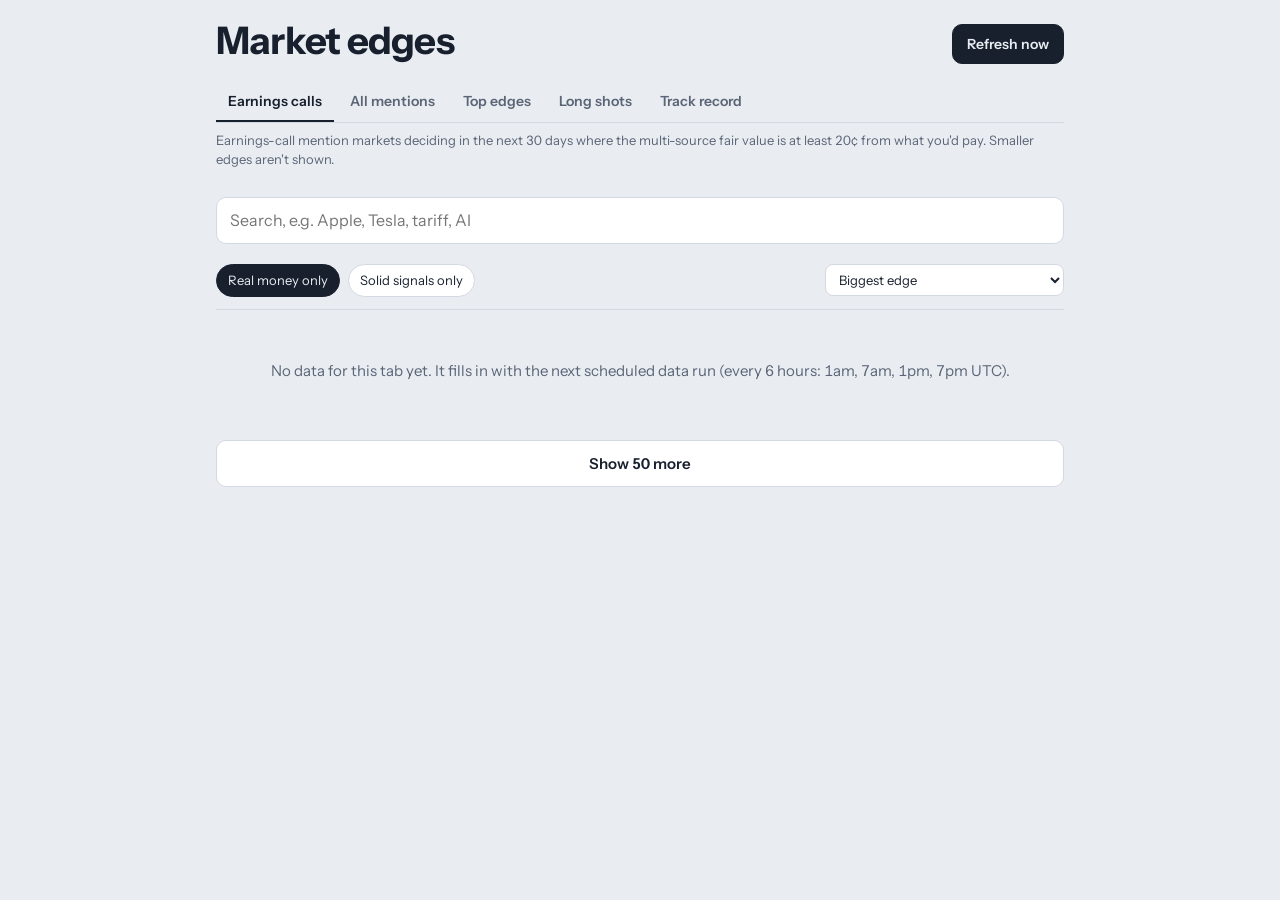
==== site/index.html @ 3f698be2 "Say when a tab has no data yet instead of hanging on Loading Co-Authored-By: Claude Opus 5.5 <norepl" ====
<!doctype html>
<html lang="en">
<head>
<meta charset="utf-8">
<meta name="viewport" content="width=device-width, initial-scale=1, viewport-fit=cover">
<title>Market edges</title>
<link rel="icon" href="data:image/svg+xml,<svg xmlns='http://www.w3.org/2000/svg' viewBox='0 0 100 100'><text y='.9em' font-size='90'>🎯</text></svg>">
<link rel="preconnect" href="https://fonts.googleapis.com">
<link rel="preconnect" href="https://fonts.gstatic.com" crossorigin>
<link href="https://fonts.googleapis.com/css2?family=Instrument+Sans:wght@400;500;600;700&display=swap" rel="stylesheet">
<style>
:root{
  --bg:#E9EDF2; --panel:#FFFFFF; --ink:#18202E; --muted:#5B6576; --line:#D3D9E2;
  --track:#DCE2EA; --yes:#1F6FEB; --spread:#9CC0F7; --up:#137A3E; --down:#B42318;
  --kalshi:#0E9F6E; --polymarket:#2E5BFF; --predictit:#7A3FD1; --manifold:#C2410C;
  box-sizing:border-box;
  padding-top:env(safe-area-inset-top,0px); padding-bottom:env(safe-area-inset-bottom,0px);
}
@media (prefers-color-scheme:dark){:root:not([data-theme="light"]){
  --bg:#10151F; --panel:#182030; --ink:#E6EBF3; --muted:#97A2B5; --line:#2A3446;
  --track:#26304A; --yes:#5C9BFF; --spread:#2F4C7F; --up:#4CC77F; --down:#F2716A;
}}
:root[data-theme="dark"]{
  --bg:#10151F; --panel:#182030; --ink:#E6EBF3; --muted:#97A2B5; --line:#2A3446;
  --track:#26304A; --yes:#5C9BFF; --spread:#2F4C7F; --up:#4CC77F; --down:#F2716A;
}
*,*::before,*::after{box-sizing:inherit}
html{scroll-padding-top:env(safe-area-inset-top,0px)}
body{margin:0;background:var(--bg);color:var(--ink);
  font:15px/1.45 "Instrument Sans",system-ui,-apple-system,"Segoe UI",sans-serif;
  font-variant-numeric:tabular-nums}
.wrap{max-width:880px;margin:0 auto;padding:20px 16px 48px}
header h1{font-size:30px;line-height:1.1;margin:0 0 6px;font-weight:700;letter-spacing:-.02em}
.updated{color:var(--muted);margin:0 0 14px}
.counts{display:flex;flex-wrap:wrap;gap:6px 14px;color:var(--muted);font-size:13px;margin-bottom:18px}
.dot{display:inline-block;width:9px;height:9px;border-radius:50%;margin-right:6px;vertical-align:1px}
.warn{color:var(--down)}

.controls{position:sticky;top:env(safe-area-inset-top,0px);z-index:5;background:var(--bg);
  padding:10px 0 12px;border-bottom:1px solid var(--line);margin-bottom:6px}
input[type=search]{width:100%;font:inherit;font-size:16px;padding:11px 13px;border:1px solid var(--line);
  border-radius:10px;background:var(--panel);color:var(--ink)}
.row{display:flex;flex-wrap:wrap;gap:8px;margin-top:10px;align-items:center}
.chip{font:inherit;font-size:13px;padding:6px 11px;border-radius:999px;border:1px solid var(--line);
  background:var(--panel);color:var(--ink);cursor:pointer}
.chip[aria-pressed="false"]{opacity:.45}
.chip.preset[aria-pressed="false"]{opacity:1}
.chip.preset[aria-pressed="true"]{background:var(--ink);color:var(--bg);border-color:var(--ink)}
select{font:inherit;font-size:13px;padding:6px 9px;border-radius:8px;border:1px solid var(--line);
  background:var(--panel);color:var(--ink);margin-left:auto}
:focus-visible{outline:2px solid var(--yes);outline-offset:2px}

.summary{color:var(--muted);font-size:13px;margin:10px 0}
ol{list-style:none;margin:0;padding:0}
li.m{display:grid;grid-template-columns:1fr auto;gap:4px 16px;padding:14px 0;border-bottom:1px solid var(--line)}
.title{font-weight:600;line-height:1.3}
.title a{color:inherit;text-decoration:none}
.title a:hover{text-decoration:underline}
.outcome{color:var(--muted);font-size:14px}
.price{grid-row:1/3;grid-column:2;text-align:right;align-self:start}
.price b{display:block;font-size:24px;font-weight:700;letter-spacing:-.01em;line-height:1.1}
.chg{font-size:13px;font-weight:600}
.price .lbl{display:block;font-size:11.5px;color:var(--muted);text-transform:uppercase;letter-spacing:.04em}
.price .lbl.no{margin-top:3px;font-size:12.5px;font-weight:600;text-transform:none;letter-spacing:0}
.chg.up{color:var(--up)} .chg.down{color:var(--down)} .chg.flat{color:var(--muted)}
.bar{grid-column:1/3;position:relative;height:8px;border-radius:4px;background:var(--track);overflow:hidden;margin-top:4px}
.bar .sp{position:absolute;top:0;bottom:0;background:var(--spread)}
.bar .px{position:absolute;top:-2px;bottom:-2px;width:3px;margin-left:-1.5px;background:var(--yes);border-radius:2px}
.meta{grid-column:1/3;display:flex;flex-wrap:wrap;gap:4px 14px;font-size:12.5px;color:var(--muted)}
.edge{grid-column:1/3;display:flex;flex-wrap:wrap;align-items:baseline;gap:4px 10px;margin-top:2px}
.pill{font-weight:700;font-size:14px;padding:2px 9px;border-radius:6px}
.pill.high{background:var(--up);color:var(--panel)}
.pill.medium{background:var(--yes);color:var(--panel)}
.pill.low{background:var(--track);color:var(--ink)}
.edge .side{font-weight:600;font-size:14px}
.edge .why{font-size:13px;color:var(--muted)}
.ref{grid-column:1/3;font-size:12.5px;color:var(--muted);line-height:1.35}
.ref a{color:var(--yes)}
.more{display:block;width:100%;margin-top:18px;font:inherit;font-weight:600;padding:12px;border-radius:10px;
  border:1px solid var(--line);background:var(--panel);color:var(--ink);cursor:pointer}
.empty{padding:40px 0;color:var(--muted);text-align:center}
.head{display:flex;align-items:flex-start;justify-content:space-between;gap:12px}
.refresh{font:inherit;font-weight:600;font-size:14px;padding:9px 14px;border-radius:10px;border:1px solid var(--ink);
  background:var(--ink);color:var(--bg);cursor:pointer;white-space:nowrap;margin-top:4px}
.refresh:disabled{opacity:.5;cursor:default}
.status{margin:0 0 14px;padding:10px 12px;border-radius:10px;background:var(--panel);border:1px solid var(--line);font-size:14px}
.status a{color:var(--yes)}
.tokenbox{margin:0 0 14px;padding:12px;border-radius:10px;background:var(--panel);border:1px solid var(--line);font-size:14px}
.tokenbox p{margin:0 0 8px}
.tokenbox .hint{color:var(--muted);font-size:13px}
.tokenbox a{color:var(--yes)}
.tokenbox input{flex:1;min-width:0;font:inherit;font-size:16px;padding:8px 10px;border:1px solid var(--line);border-radius:8px;background:var(--bg);color:var(--ink)}
.linkbtn{font:inherit;font-size:12.5px;background:none;border:0;color:var(--muted);text-decoration:underline;cursor:pointer;padding:0}
.tabs{display:flex;gap:4px;overflow-x:auto;border-bottom:1px solid var(--line);margin:0 0 4px;scrollbar-width:none}
.tabs::-webkit-scrollbar{display:none}
.tab{font:inherit;font-weight:600;font-size:14px;padding:9px 12px;border:0;border-bottom:2px solid transparent;
  background:none;color:var(--muted);cursor:pointer;white-space:nowrap}
.tab[aria-selected="true"]{color:var(--ink);border-bottom-color:var(--ink)}
.tabnote{color:var(--muted);font-size:13px;margin:8px 0 0}
.cards{display:grid;grid-template-columns:repeat(auto-fit,minmax(150px,1fr));gap:10px;margin:14px 0}
.card{background:var(--panel);border:1px solid var(--line);border-radius:10px;padding:12px}
.card .k{color:var(--muted);font-size:12.5px}
.card .v{font-size:22px;font-weight:700;letter-spacing:-.01em}
.pos{color:var(--up)} .neg{color:var(--down)}
h2{font-size:17px;margin:22px 0 8px}
.tbl{width:100%;overflow-x:auto}
table{border-collapse:collapse;width:100%;font-size:13.5px;background:var(--panel);border:1px solid var(--line);border-radius:10px}
th,td{text-align:right;padding:7px 10px;border-bottom:1px solid var(--line);white-space:nowrap}
th:first-child,td:first-child{text-align:left}
th{color:var(--muted);font-weight:600;font-size:12.5px}
tr:last-child td{border-bottom:0}
td.t{text-align:left;white-space:normal;min-width:220px}
td.t a{color:inherit}
@media (min-width:640px){header h1{font-size:38px}}
</style>
</head>
<body>
<div class="wrap">
  <header>
    <div class="head">
      <h1>Market edges</h1>
      <button class="refresh" id="refresh">Refresh now</button>
    </div>
    <p class="updated" id="updated">Loading today's snapshot…</p>
    <p class="status" id="status" role="status" hidden></p>
    <div class="tokenbox" id="tokenbox" hidden>
      <p>To refresh from this page, paste a GitHub token once. It's saved only in this browser.</p>
      <p class="hint"><a href="https://github.com/settings/personal-access-tokens/new" target="_blank" rel="noopener">Create a fine-grained token</a>, give it access to this repository only, and set Actions to "Read and write".</p>
      <div class="row"><input type="password" id="token" placeholder="github_pat_…" autocomplete="off" aria-label="GitHub token"><button class="chip" id="savetoken">Save and refresh</button></div>
    </div>
    <nav class="tabs" role="tablist" aria-label="Views">
      <button class="tab" role="tab" data-tab="earnings">Earnings calls</button>
      <button class="tab" role="tab" data-tab="mentions">All mentions</button>
      <button class="tab" role="tab" data-tab="top">Top edges</button>
      <button class="tab" role="tab" data-tab="extreme">Long shots</button>
      <button class="tab" role="tab" data-tab="track">Track record</button>
    </nav>
    <p class="tabnote" id="tabnote"></p>
    <div class="counts" id="counts"></div>
  </header>

  <section id="trackview" hidden></section>

  <div id="marketview">
  <div class="controls">
    <input type="search" id="q" placeholder="Search, e.g. Apple, Tesla, tariff, AI" aria-label="Search markets">
    <div class="row" id="sources"></div>
    <div class="row">
      <button class="chip preset" id="realmoney" aria-pressed="true">Real money only</button>
      <button class="chip preset" id="solid" aria-pressed="false" title="Hide markets where the edge is only an estimate from thin trading">Solid signals only</button>
      <select id="sort" aria-label="Sort by">
        <option value="edge">Biggest edge</option>
        <option value="vol24">Most traded today</option>
        <option value="vol">Most traded overall</option>
        <option value="move">Biggest move since last snapshot</option>
        <option value="close">Deciding soonest</option>
        <option value="spread">Tightest spread</option>
      </select>
    </div>
  </div>

  <p class="summary" id="summary"></p>
  <ol id="list"></ol>
  <button class="more" id="more" hidden>Show 50 more</button>
  </div>
  <p class="summary"><button class="linkbtn" id="forget" hidden>Remove saved GitHub token from this browser</button></p>
</div>

<script>
const NAMES = {kalshi:"Kalshi", polymarket:"Polymarket", predictit:"PredictIt", manifold:"Manifold"};
const PLAY_MONEY = new Set(["manifold"]);
const PAGE = 50;

let rows = [], view = [], shown = 0;
const state = { q:"", sources:new Set(Object.keys(NAMES)), realMoney:true, solid:false, sort:"edge" };
const $ = id => document.getElementById(id);

const pct = x => x == null ? "–" : (x*100 >= 1 || x === 0 ? Math.round(x*100) : (x*100).toFixed(1)) + "¢";
const money = x => x == null ? null : x >= 1e6 ? (x/1e6).toFixed(1)+"M" : x >= 1e3 ? (x/1e3).toFixed(1)+"k" : Math.round(x).toString();
const date = s => { if(!s) return null; const d = new Date(s); return isNaN(d) ? null :
  d.toLocaleDateString(undefined,{month:"short",day:"numeric",year: d.getFullYear()!==new Date().getFullYear()?"numeric":undefined}); };

const TABS = {
  earnings: {note:"Earnings-call mention markets deciding in the next 30 days where the multi-source fair value is at least 20¢ from what you'd pay. Smaller edges aren't shown."},
  mentions: {note:"Mention markets with a set agenda (earnings calls, Fed, company keynotes) deciding in the next 30 days, edge 20¢ or more. Political speeches are excluded."},
  top:      {note:"The model's biggest edges (20¢ or more) across every real-money market deciding in the next 30 days, from any signal."},
  extreme:  {note:"Long shots: the market prices YES or NO at 2¢ or less, but the other sources (combined without the market's own price) put the real probability at 20% or more. Small bets, big payouts; most will still lose."},
  track:    {note:"Every call the model has made (5¢+ edge, including ones too small to show), logged when first flagged and scored when the market settles. Profit is per $1 contract at the price when logged, after fees."},
};
state.tab = TABS[location.hash.slice(1)] ? location.hash.slice(1) : "earnings";

function selectTab(tab){
  state.tab = tab;
  history.replaceState(null, "", "#" + tab);
  document.querySelectorAll(".tab").forEach(b => b.setAttribute("aria-selected", b.dataset.tab === tab));
  $("tabnote").textContent = TABS[tab].note;
  const track = tab === "track";
  $("trackview").hidden = !track; $("marketview").hidden = track;
  rows = []; $("list").innerHTML = ""; $("summary").textContent = "Loading…"; $("counts").innerHTML = "";
  $("more").hidden = true;
  load();
}
document.querySelectorAll(".tab").forEach(b => b.onclick = () => selectTab(b.dataset.tab));

let lastLoad = 0;
async function load(silent){
  if(state.tab === "track") return loadTrack(silent);
  const tab = state.tab;
  try{
    const res = await fetch(`data/${tab}.json?t=${Date.now()}`, {cache:"no-store"});
    if(!res.ok) throw new Error(res.status);
    const data = await res.json();
    if(tab !== state.tab) return data.generated;   // tab changed while loading
    const F = data.fields;
    rows = data.rows.map(r => {
      const o = {}; F.forEach((k,i) => o[k] = r[i]);
      o.hay = `${o.title||""} ${o.outcome||""}`.toLowerCase();
      o.decides = o.decision_time || o.close_time;
      o.closeMs = o.decides ? Date.parse(o.decides) : Infinity;
      o.move = (o.yes_price != null && o.prev_price != null) ? o.yes_price - o.prev_price : null;
      o.spread = (o.yes_bid != null && o.yes_ask != null) ? o.yes_ask - o.yes_bid : null;
      o.score = (o.edge != null && o.conf != null) ? o.edge * o.conf : null;
      return o;
    });
    const g = new Date(data.generated);
    $("updated").textContent = `Updated ${g.toLocaleString(undefined,{dateStyle:"medium",timeStyle:"short"})}. Refreshes automatically every 6 hours.`;
    $("counts").innerHTML = Object.keys(NAMES).map(s =>
      data.counts[s] != null ? `<span><span class="dot" style="background:var(--${s})"></span>${NAMES[s]} ${data.counts[s].toLocaleString()}</span>` :
      data.failed.includes(s) ? `<span class="warn"><span class="dot" style="background:var(--${s})"></span>${NAMES[s]} didn't load today</span>` : ""
    ).join("");
    buildSourceChips(data.counts);
    apply();
    lastLoad = Date.now();
    return data.generated;
  }catch(e){
    if(!silent && tab === state.tab){
      $("updated").textContent = "";
      $("summary").textContent = "";
      $("more").hidden = true;
      $("list").innerHTML = `<li class="empty">No data for this tab yet. It fills in with the next scheduled data run (every 6 hours: 1am, 7am, 1pm, 7pm UTC).</li>`;
    }
    return null;
  }
}

function buildSourceChips(counts){
  $("sources").innerHTML = Object.keys(NAMES).filter(s => counts[s] != null).map(s =>
    `<button class="chip" data-src="${s}" aria-pressed="${state.sources.has(s)}"><span class="dot" style="background:var(--${s})"></span>${NAMES[s]}</button>`).join("");
  $("sources").querySelectorAll("button").forEach(b => b.onclick = () => {
    const s = b.dataset.src, on = !state.sources.has(s);
    on ? state.sources.add(s) : state.sources.delete(s);
    b.setAttribute("aria-pressed", on); apply();
  });
}

function apply(){
  const terms = state.q.toLowerCase().split(/\s+/).filter(Boolean);
  view = rows.filter(r =>
    // margin of safety: only real calls of 20c+ (the data is pre-filtered too)
    (state.tab === "extreme" || (r.side && r.basis !== "thin" && r.edge >= 0.20)) &&
    state.sources.has(r.source) &&
    !(state.realMoney && PLAY_MONEY.has(r.source)) &&
    (!state.solid || (r.conf ?? 0) >= 0.5) &&
    terms.every(t => r.hay.includes(t)));
  const by = {
    edge:  (a,b) => (b.score ?? -1) - (a.score ?? -1),
    vol24: (a,b) => (b.volume_24h??-1) - (a.volume_24h??-1),
    vol:   (a,b) => (b.volume??-1) - (a.volume??-1),
    move:  (a,b) => Math.abs(b.move??0) - Math.abs(a.move??0),
    close: (a,b) => a.closeMs - b.closeMs,
    spread:(a,b) => (a.spread??9) - (b.spread??9),
  }[state.sort];
  view.sort(by);
  shown = 0; $("list").innerHTML = "";
  $("summary").textContent = `${view.length.toLocaleString()} markets`;
  if(!view.length) $("list").innerHTML = rows.length
    ? `<li class="empty">No markets match. Try fewer words or switch more sources on.</li>`
    : `<li class="empty">Nothing clears the bar right now. That's the point: only edges with a big margin of safety are listed.</li>`;
  more();
}

function esc(s){ return String(s??"").replace(/[&<>"]/g, c => ({"&":"&amp;","<":"&lt;",">":"&gt;",'"':"&quot;"}[c])); }

function item(r){
  const bid = r.yes_bid, ask = r.yes_ask;
  // never traded: last price is a meaningless 0, so show the bid/ask midpoint
  const p = (!r.volume && bid != null && ask > 0 && ask >= bid) ? (bid + ask) / 2 : r.yes_price;
  const chg = r.move == null ? "" : Math.abs(r.move) < 0.005 ? `<span class="chg flat">no change</span>` :
    `<span class="chg ${r.move>0?"up":"down"}">${r.move>0?"▲":"▼"} ${Math.abs(r.move*100).toFixed(Math.abs(r.move)<0.01?1:0)}</span>`;
  const sp = (bid!=null && ask!=null && ask>=bid) ? `<span class="sp" style="left:${bid*100}%;width:${Math.max((ask-bid)*100,.5)}%"></span>` : "";
  const px = p!=null ? `<span class="px" style="left:${Math.min(Math.max(p,0),1)*100}%"></span>` : "";
  const meta = [
    `<span><span class="dot" style="background:var(--${r.source})"></span>${NAMES[r.source]}</span>`,
    bid!=null||ask!=null ? `<span>Bid ${pct(bid)} / Ask ${pct(ask)}</span>` : "",
    money(r.volume_24h) ? `<span>${money(r.volume_24h)} traded today</span>` : "",
    money(r.volume) ? `<span>${money(r.volume)} total</span>` : "",
    date(r.decides) ? `<span>Decides ${date(r.decides)}</span>` : "",
  ].join("");
  const BASIS = BASIS_NAMES;
  const level = r.conf >= 0.9 ? "high" : r.conf >= 0.5 ? "medium" : "low";
  const LEVEL = {high:"High confidence", medium:"Medium confidence", low:"Low confidence"};
  // what the suggested side costs right now: YES at the ask, NO at 1 - the YES bid
  const cost = r.side === "YES" ? ask : r.side === "NO" && bid != null ? 1 - bid : null;
  const edgeHtml = r.edge == null ? "" : `<div class="edge">
      <span class="pill ${level}">${r.basis === "thin" ? "Edge up to " : "Edge +"}${pct(r.edge)}</span>
      <span class="side">${r.side ? `Buy ${r.side}${cost != null ? ` at ${pct(cost)}` : ""}` : "Research"}</span>
      ${r.basis === "extreme" && cost ? `<span class="side">pays ${Math.round((1 - cost) / cost)}:1</span>` : ""}
      <span class="why">${BASIS[r.basis] || ""}, ${LEVEL[level].toLowerCase()}</span></div>`;
  const refHtml = r.ref ? `<div class="ref">${esc(r.ref)}${r.ref_url ? ` <a href="${esc(r.ref_url)}" target="_blank" rel="noopener">Compare</a>` : ""}</div>` : "";
  const title = r.url ? `<a href="${esc(r.url)}" target="_blank" rel="noopener">${esc(r.title)}</a>` : esc(r.title);
  const outcome = r.outcome && !/^yes$/i.test(r.outcome) ? `<div class="outcome">${esc(r.outcome)}</div>` : "";
  return `<li class="m"><div><div class="title">${title}</div>${outcome}</div>
    <div class="price"><span class="lbl">YES price</span><b>${pct(p)}</b>${chg}${bid != null && bid > 0 ? `<span class="lbl no">NO ${pct(1 - bid)}</span>` : ""}</div>
    ${edgeHtml}${refHtml}
    <div class="bar" aria-hidden="true">${sp}${px}</div><div class="meta">${meta}</div></li>`;
}

/* ---------- Track record ---------- */
const BASIS_NAMES = {extreme:"Long shot the sources back", ensemble:"Multi-source", ensemble_mixed:"Multi-source (mixed event types)",
  history:"Past results", history_mixed:"Past results (mixed event types)",
  cross_play:"Other venue disagrees (play money)", arb:"Arbitrage", cross:"Other venue disagrees",
  bracket:"Outcomes add to over 100%", longshot:"Longshot bias", thin:"Thin market"};
const CATEGORY_NAMES = {earnings:"Earnings calls", mentions:"Other mentions", other:"Other markets"};
const signed = x => x == null ? "–" : `<span class="${x > 0 ? "pos" : x < 0 ? "neg" : ""}">${x > 0 ? "+" : ""}${(x*100).toFixed(1)}¢</span>`;

async function loadTrack(silent){
  try{
    const res = await fetch(`data/track.json?t=${Date.now()}`, {cache:"no-store"});
    if(!res.ok) throw new Error(res.status);
    const d = await res.json();
    if(state.tab !== "track") return d.generated;
    renderTrack(d);
    const g = new Date(d.generated);
    $("updated").textContent = `Updated ${g.toLocaleString(undefined,{dateStyle:"medium",timeStyle:"short"})}. Refreshes automatically every 6 hours.`;
    lastLoad = Date.now();
    return d.generated;
  }catch(e){
    if(!silent) $("trackview").innerHTML = `<p class="empty">No track record yet. It starts with the next daily run.</p>`;
    return null;
  }
}

function groupTable(title, group, names){
  const keys = Object.keys(group || {});
  if(!keys.length) return "";
  const ORDER = ["5–10¢", "10–20¢", "20–35¢", "35¢+"];
  const sorted = keys.every(k => ORDER.includes(k)) ? keys.sort((a,b) => ORDER.indexOf(a) - ORDER.indexOf(b))
                                                     : keys.sort((a,b) => group[b].n - group[a].n);
  const rowsHtml = sorted.map(k => {
    const s = group[k];
    const brier = s.brier_model == null ? "–" :
      `${s.brier_model.toFixed(3)} vs ${s.brier_market.toFixed(3)}`;
    return `<tr><td>${esc((names && names[k]) || k)}</td><td>${s.n}</td><td>${signed(s.pred_edge)}</td>
      <td>${signed(s.pnl)}</td><td>${(s.win_rate*100).toFixed(0)}%</td><td>${brier}</td></tr>`;
  }).join("");
  return `<h2>${title}</h2><div class="tbl"><table><thead><tr><th></th><th>Settled</th><th>Predicted edge</th>
    <th>Actual profit</th><th>Won</th><th title="Brier score: squared error of the probability vs what happened. The model's fair value against the market's own price when the call was logged.">Error, model vs market (lower wins)</th></tr></thead>
    <tbody>${rowsHtml}</tbody></table></div>`;
}

function callsTable(title, d, list, settled){
  if(!list.length) return "";
  const F = d.fields;
  const rowsHtml = list.slice(0, 100).map(a => {
    const e = {}; F.forEach((k,i) => e[k] = a[i]);
    const name = e.url ? `<a href="${esc(e.url)}" target="_blank" rel="noopener">${esc(e.title)}</a>` : esc(e.title);
    const out = e.outcome && !/^yes$/i.test(e.outcome) ? ` · ${esc(e.outcome)}` : "";
    return `<tr><td class="t">${name}${out}</td><td>${esc(BASIS_NAMES[e.basis] || e.basis)}</td>
      <td>Buy ${esc(e.side)} at ${pct(+e.price)}</td><td>${pct(+e.fair)}</td><td>${signed(+e.edge)}</td>
      ${settled ? `<td>${esc((e.result||"").toUpperCase())}</td><td>${signed(+e.pnl)}</td>` : `<td>${date(e.decision_time) || "–"}</td>`}</tr>`;
  }).join("");
  return `<h2>${title}</h2><div class="tbl"><table><thead><tr><th>Market</th><th>Signal</th><th>Call</th><th>Fair (YES)</th><th>Edge</th>
    ${settled ? "<th>Result</th><th>Profit</th>" : "<th>Decides</th>"}</tr></thead><tbody>${rowsHtml}</tbody></table></div>`;
}

const SOURCE_NAMES = {market:"Kalshi market price", polymarket:"Polymarket price", kalshi_history:"Past calls (recency-weighted)",
  kalshi_recent3:"Last 3 calls", peers_season:"Peer companies this season", news:"News headlines (30 days)", filings:"SEC filings"};

function sourcesTable(s){
  if(!s || !s.weights) return "";
  const card = s.scorecard || {};
  const total = Object.values(s.weights).reduce((a,b) => a+b, 0) || 1;
  const ptotal = Object.values(s.prior || {}).reduce((a,b) => a+b, 0) || 1;
  const rows = Object.keys(s.weights).sort((a,b) => s.weights[b] - s.weights[a]).map(k => {
    const c = card[k];
    const best = c ? Object.entries(c.by_type || {}).filter(([,v]) => v.brier < v.brier_market)
      .map(([t]) => t).join(", ") || "–" : "–";
    const vs = c ? `<span class="${c.brier <= c.brier_market ? "pos" : "neg"}">${c.brier.toFixed(3)}</span> vs ${c.brier_market.toFixed(3)}` : "not scored yet";
    return `<tr><td>${esc(SOURCE_NAMES[k] || k)}</td><td>${c ? c.events : 0}</td><td>${vs}</td>
      <td>${(100 * (s.prior?.[k] ?? 0) / ptotal).toFixed(0)}% → <b>${(100 * s.weights[k] / total).toFixed(0)}%</b></td><td class="t">${esc(best)}</td></tr>`;
  }).join("");
  const status = s.fitted
    ? `Weights re-fitted from ${s.events} settled earnings calls (blended with the starting weights until about 30).`
    : `Starting weights for now: they're re-fitted once ${s.min_events} earnings calls have settled (${s.events} so far). Each call counts once, however many words it had, and older calls fade.`;
  return `<h2>Sources: which are accurate</h2><p class="summary">Each multi-source fair value combines these estimates. ${status}
    Error is the Brier score on the same calls (lower wins); a source earns weight by beating the market's own price.</p>
    <div class="tbl"><table><thead><tr><th>Source</th><th>Calls scored</th><th>Error vs market</th><th>Weight (start → now)</th><th>Beats the market on</th></tr></thead>
    <tbody>${rows}</tbody></table></div>`;
}

function renderTrack(d){
  const t = d.totals || {n:0};
  const cards = [
    ["Calls settled", t.n.toLocaleString()],
    ["Still open", (d.open||0).toLocaleString()],
    ["Avg predicted edge", t.n ? signed(t.pred_edge) : "–"],
    ["Avg actual profit", t.n ? signed(t.pnl) : "–"],
    ["Total profit, $1 each", t.n ? `<span class="${t.total>=0?"pos":"neg"}">${t.total>=0?"+":"−"}$${Math.abs(t.total).toFixed(2)}</span>` : "–"],
    ["Won", t.n ? `${(t.win_rate*100).toFixed(0)}%` : "–"],
  ].map(([k,v]) => `<div class="card"><div class="k">${k}</div><div class="v">${v}</div></div>`).join("");
  const F = d.fields;
  const calib = Object.entries(d.calibration || {}).map(([k,c]) =>
    `<tr><td>${esc(BASIS_NAMES[k] || k)}</td><td>${c.n}</td><td>${(c.delivered*100).toFixed(0)}%</td><td>×${c.factor.toFixed(2)}</td></tr>`).join("");
  $("trackview").innerHTML = `<div class="cards">${cards}</div>
    ${t.n ? "" : `<p class="summary">Nothing has settled yet. Calls are being logged; results fill in as markets decide.</p>`}
    ${groupTable("By signal type", d.groups?.basis, BASIS_NAMES)}
    ${groupTable("By market type", d.groups?.category, CATEGORY_NAMES)}
    ${groupTable("By edge size", d.groups?.["edge size"])}
    ${groupTable("By venue", d.groups?.source, NAMES)}
    ${calib ? `<h2>How the model adjusts</h2><p class="summary">Each signal type's confidence is scaled by how much of its predicted edge it has actually delivered, blended with no change until it has about 30 settled calls.</p>
      <div class="tbl"><table><thead><tr><th>Signal</th><th>Settled</th><th>Edge delivered</th><th>Confidence scaled</th></tr></thead><tbody>${calib}</tbody></table></div>` : ""}
    ${sourcesTable(d.sources)}
    ${callsTable("Recently settled", d, d.settled || [], true)}
    ${callsTable("Open calls, deciding soonest", d, d.pending || [], false)}`;
}

function more(){
  $("list").insertAdjacentHTML("beforeend", view.slice(shown, shown+PAGE).map(item).join(""));
  shown += PAGE; $("more").hidden = shown >= view.length;
}

let t; $("q").oninput = e => { clearTimeout(t); t = setTimeout(() => { state.q = e.target.value; apply(); }, 150); };
$("sort").onchange = e => { state.sort = e.target.value; apply(); };
$("more").onclick = more;
$("solid").onclick = e => { state.solid = !state.solid; e.currentTarget.setAttribute("aria-pressed", state.solid); apply(); };
$("realmoney").onclick = e => { state.realMoney = !state.realMoney; e.currentTarget.setAttribute("aria-pressed", state.realMoney); apply(); };
/* ---------- Refresh now: triggers the GitHub Action, waits, reloads ---------- */
const REPO = (() => {
  const owner = location.hostname.split(".")[0];
  const repo = location.pathname.split("/").filter(Boolean)[0] || `${owner}.github.io`;
  return {owner, repo};
})();
const WORKFLOW = "daily-scrape.yml";
const TOKEN_KEY = "pm_github_token";
const getToken = () => { try { return localStorage.getItem(TOKEN_KEY); } catch { return null; } };
const setToken = v => { try { v ? localStorage.setItem(TOKEN_KEY, v) : localStorage.removeItem(TOKEN_KEY); } catch {} $("forget").hidden = !getToken(); };
const sleep = ms => new Promise(r => setTimeout(r, ms));

function status(msg, link){
  const el = $("status");
  el.hidden = !msg; el.textContent = msg || "";
  if(link){ const a = document.createElement("a"); a.href = link; a.target = "_blank"; a.rel = "noopener"; a.textContent = " Open the run on GitHub."; el.append(a); }
}

async function gh(path, opts = {}){
  const res = await fetch(`https://api.github.com/repos/${REPO.owner}/${REPO.repo}${path}`, {
    ...opts,
    headers: { Accept: "application/vnd.github+json", Authorization: `Bearer ${getToken()}`,
               "X-GitHub-Api-Version": "2022-11-28", ...(opts.body ? {"Content-Type": "application/json"} : {}) },
  });
  if(res.status === 401 || res.status === 403){ const e = new Error("auth"); e.code = "auth"; throw e; }
  if(res.status === 404){ const e = new Error("notfound"); e.code = "notfound"; throw e; }
  if(!res.ok) throw new Error(`GitHub returned an error (${res.status}). Try again in a minute.`);
  return res.status === 204 ? null : res.json();
}

let refreshing = false;
async function refresh(){
  if(refreshing) return;
  if(!getToken()){ $("tokenbox").hidden = false; $("token").focus(); return; }
  refreshing = true; $("refresh").disabled = true; $("refresh").textContent = "Refreshing…";
  const started = Date.now() - 60000;   // tolerance for clock differences
  try{
    status("Starting the scrape…");
    const { default_branch } = await gh("");
    await gh(`/actions/workflows/${WORKFLOW}/dispatches`, { method: "POST", body: JSON.stringify({ ref: default_branch }) });
    status("Scraping all sites. This usually takes 2–4 minutes. Keep this page open.");

    let run = null;
    for(let i = 0; i < 72 && !(run && run.status === "completed"); i++){   // up to ~12 min
      await sleep(10000);
      const r = await gh(`/actions/workflows/${WORKFLOW}/runs?event=workflow_dispatch&per_page=5`);
      run = r.workflow_runs.find(x => Date.parse(x.created_at) >= started) || null;
    }
    if(!run || run.status !== "completed"){ status("The scrape is taking longer than usual.", run?.html_url); return; }
    if(run.conclusion !== "success"){ status("The scrape didn't finish.", run.html_url); return; }

    status("Scrape finished. Loading the new data…");
    for(let i = 0; i < 18; i++){
      const g = await load(true);
      if(g && Date.parse(g) >= started){ status("Updated just now."); setTimeout(() => status(""), 4000); return; }
      await sleep(10000);
    }
    status("The scrape finished but the new data hasn't reached the page yet. Reload in a minute.");
  }catch(e){
    if(e.code === "auth"){ setToken(null); $("tokenbox").hidden = false; status("GitHub didn't accept the token. Paste a new one with Actions set to \"Read and write\"."); }
    else if(e.code === "notfound") status(`Couldn't reach ${REPO.owner}/${REPO.repo} or its workflow. Check that the token has access to this repository.`);
    else status(e.message);
  }finally{
    refreshing = false; $("refresh").disabled = false; $("refresh").textContent = "Refresh now";
  }
}

$("refresh").onclick = refresh;
$("savetoken").onclick = () => {
  const v = $("token").value.trim();
  if(!v){ $("token").focus(); return; }
  setToken(v); $("token").value = ""; $("tokenbox").hidden = true; refresh();
};
$("forget").onclick = () => { setToken(null); status("Token removed from this browser."); };
$("forget").hidden = !getToken();

// Pick up the daily snapshot when you come back to the tab
document.addEventListener("visibilitychange", () => {
  if(document.visibilityState === "visible" && !refreshing && Date.now() - lastLoad > 15*60*1000) load(true);
});

selectTab(state.tab);
</script>
</body>
</html>
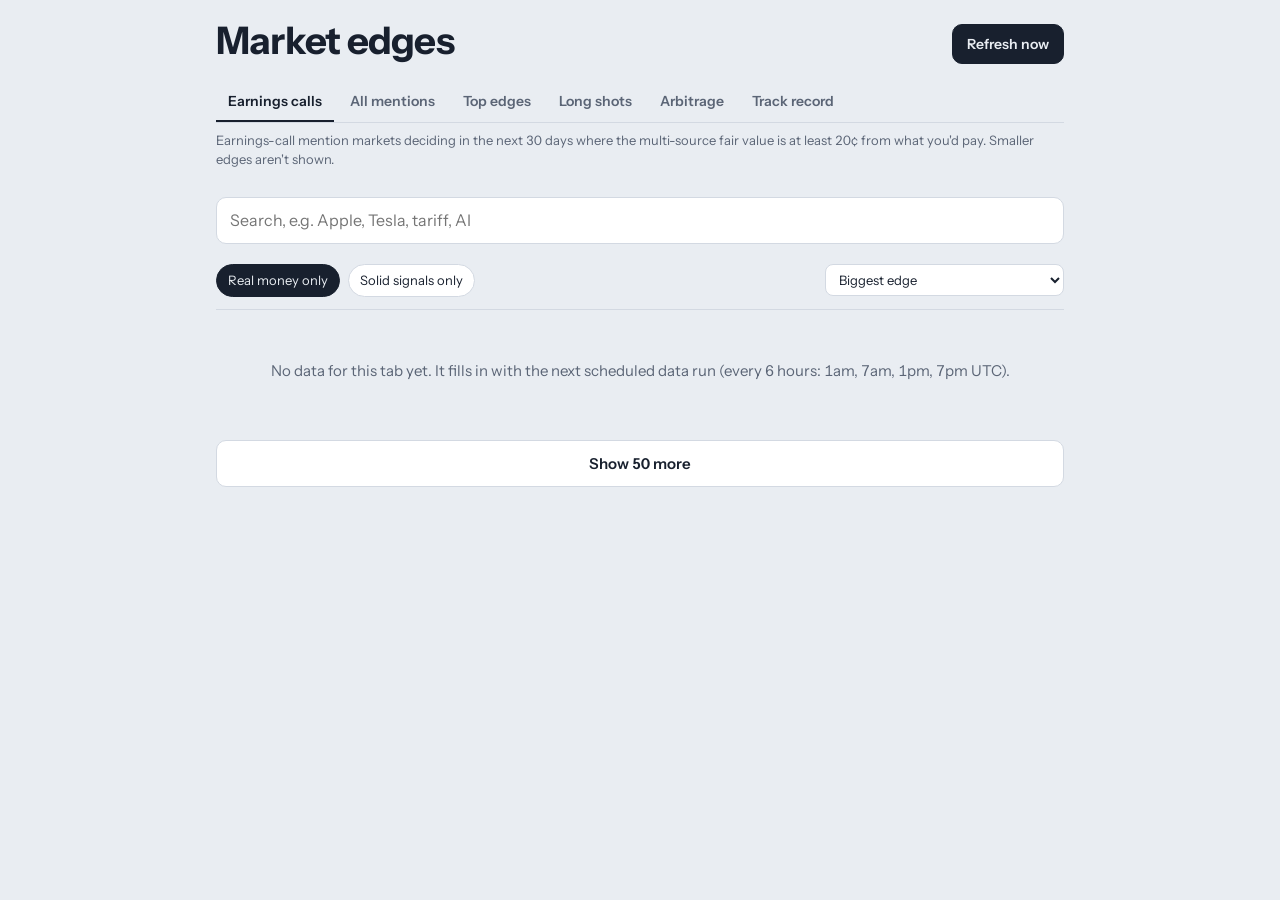
==== commit 421953b7: "Long shots across every market; add a cross-platform Arbitrage tab Long shots (price <= 2c, evidence" ====
--- a/site/index.html
+++ b/site/index.html
@@ -133,6 +133,7 @@
       <button class="tab" role="tab" data-tab="mentions">All mentions</button>
       <button class="tab" role="tab" data-tab="top">Top edges</button>
       <button class="tab" role="tab" data-tab="extreme">Long shots</button>
+      <button class="tab" role="tab" data-tab="arbitrage">Arbitrage</button>
       <button class="tab" role="tab" data-tab="track">Track record</button>
     </nav>
     <p class="tabnote" id="tabnote"></p>
@@ -185,6 +186,7 @@
   mentions: {note:"Mention markets with a set agenda (earnings calls, Fed, company keynotes) deciding in the next 30 days, edge 20¢ or more. Political speeches are excluded."},
   top:      {note:"The model's biggest edges (20¢ or more) across every real-money market deciding in the next 30 days, from any signal."},
   extreme:  {note:"Long shots: the market prices YES or NO at 2¢ or less, but the other sources (combined without the market's own price) put the real probability at 20% or more. Small bets, big payouts; most will still lose."},
+  arbitrage:{note:"Cross-platform arbitrage: the same question priced differently on two real-money platforms, so buying YES on one and NO on the other costs less than the $1 one of them pays out. Listed only if the locked-in profit is 5¢ or more per $1 after both platforms' fees. Check that both markets resolve on the same rules and date before trading."},
   track:    {note:"Every call the model has made (5¢+ edge, including ones too small to show), logged when first flagged and scored when the market settles. Profit is per $1 contract at the price when logged, after fees."},
 };
 state.tab = TABS[location.hash.slice(1)] ? location.hash.slice(1) : "earnings";
@@ -257,7 +259,7 @@
   const terms = state.q.toLowerCase().split(/\s+/).filter(Boolean);
   view = rows.filter(r =>
     // margin of safety: only real calls of 20c+ (the data is pre-filtered too)
-    (state.tab === "extreme" || (r.side && r.basis !== "thin" && r.edge >= 0.20)) &&
+    (state.tab === "extreme" || state.tab === "arbitrage" || (r.side && r.basis !== "thin" && r.edge >= 0.20)) &&
     state.sources.has(r.source) &&
     !(state.realMoney && PLAY_MONEY.has(r.source)) &&
     (!state.solid || (r.conf ?? 0) >= 0.5) &&
@@ -302,7 +304,7 @@
   // what the suggested side costs right now: YES at the ask, NO at 1 - the YES bid
   const cost = r.side === "YES" ? ask : r.side === "NO" && bid != null ? 1 - bid : null;
   const edgeHtml = r.edge == null ? "" : `<div class="edge">
-      <span class="pill ${level}">${r.basis === "thin" ? "Edge up to " : "Edge +"}${pct(r.edge)}</span>
+      <span class="pill ${level}">${r.basis === "thin" ? "Edge up to " : r.signal === "arb_cross" ? "Locked profit +" : "Edge +"}${pct(r.edge)}</span>
       <span class="side">${r.side ? `Buy ${r.side}${cost != null ? ` at ${pct(cost)}` : ""}` : "Research"}</span>
       ${r.basis === "extreme" && cost ? `<span class="side">pays ${Math.round((1 - cost) / cost)}:1</span>` : ""}
       <span class="why">${BASIS[r.basis] || ""}, ${LEVEL[level].toLowerCase()}</span></div>`;
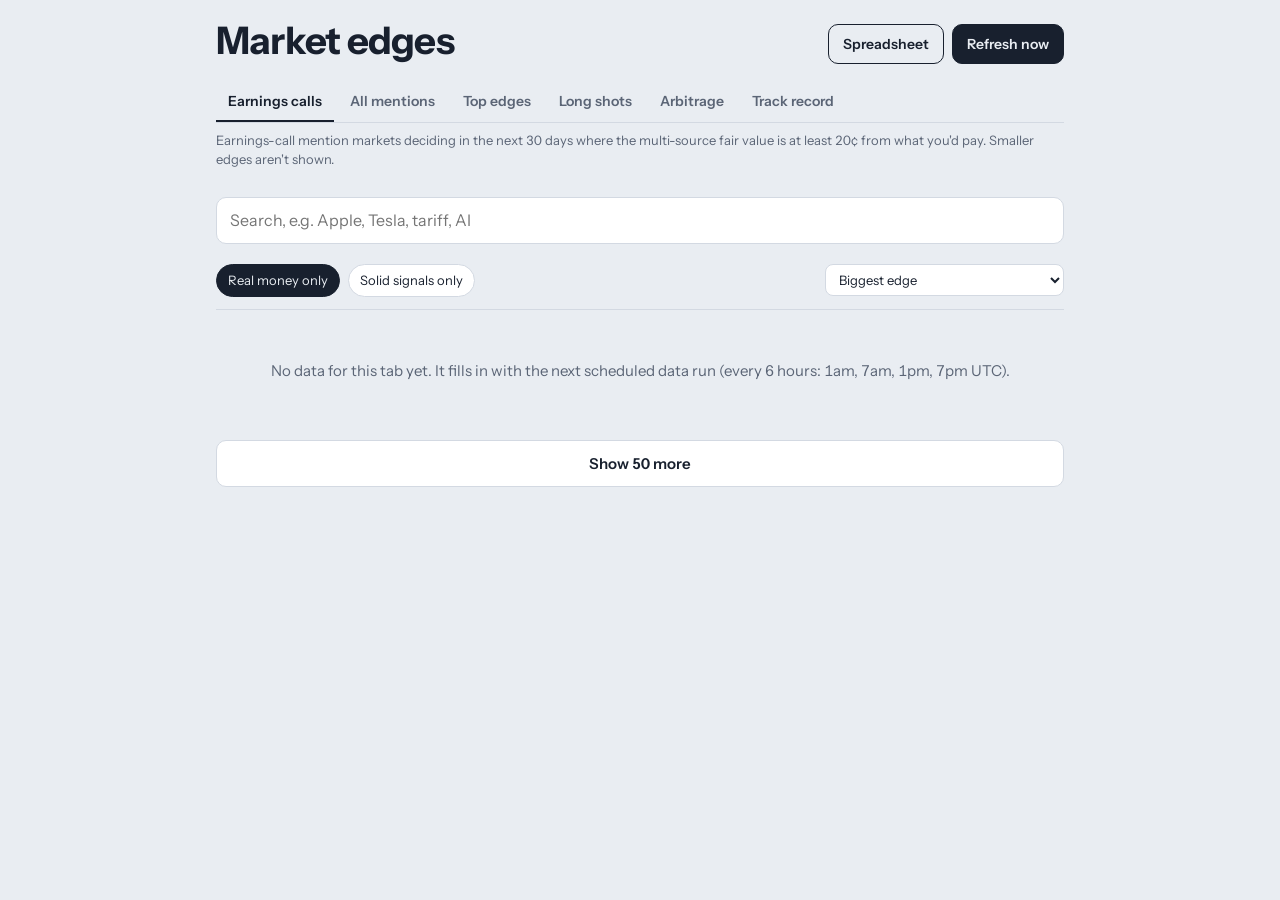
==== commit 3e0cdb24: "Dashboard: Spreadsheet download of earnings-mention strikes (next 14 days) Both the 6-hourly scrape " ====
--- a/site/index.html
+++ b/site/index.html
@@ -13,6 +13,7 @@
   --bg:#E9EDF2; --panel:#FFFFFF; --ink:#18202E; --muted:#5B6576; --line:#D3D9E2;
   --track:#DCE2EA; --yes:#1F6FEB; --spread:#9CC0F7; --up:#137A3E; --down:#B42318;
   --kalshi:#0E9F6E; --polymarket:#2E5BFF; --predictit:#7A3FD1; --manifold:#C2410C;
+  --limitless:#0891B2; --opinion:#DB2777; --myriad:#CA8A04;
   box-sizing:border-box;
   padding-top:env(safe-area-inset-top,0px); padding-bottom:env(safe-area-inset-bottom,0px);
 }
@@ -83,6 +84,9 @@
 .refresh{font:inherit;font-weight:600;font-size:14px;padding:9px 14px;border-radius:10px;border:1px solid var(--ink);
   background:var(--ink);color:var(--bg);cursor:pointer;white-space:nowrap;margin-top:4px}
 .refresh:disabled{opacity:.5;cursor:default}
+.actions{display:flex;gap:8px;flex-wrap:wrap;justify-content:flex-end}
+.sheet{font-weight:600;font-size:14px;padding:9px 14px;border-radius:10px;border:1px solid var(--ink);
+  color:var(--ink);text-decoration:none;white-space:nowrap;margin-top:4px}
 .status{margin:0 0 14px;padding:10px 12px;border-radius:10px;background:var(--panel);border:1px solid var(--line);font-size:14px}
 .status a{color:var(--yes)}
 .tokenbox{margin:0 0 14px;padding:12px;border-radius:10px;background:var(--panel);border:1px solid var(--line);font-size:14px}
@@ -119,7 +123,10 @@
   <header>
     <div class="head">
       <h1>Market edges</h1>
-      <button class="refresh" id="refresh">Refresh now</button>
+      <div class="actions">
+        <a class="sheet" href="data/earnings_mentions.xlsx" download>Spreadsheet</a>
+        <button class="refresh" id="refresh">Refresh now</button>
+      </div>
     </div>
     <p class="updated" id="updated">Loading today's snapshot…</p>
     <p class="status" id="status" role="status" hidden></p>
@@ -168,7 +175,8 @@
 </div>
 
 <script>
-const NAMES = {kalshi:"Kalshi", polymarket:"Polymarket", predictit:"PredictIt", manifold:"Manifold"};
+const NAMES = {kalshi:"Kalshi", polymarket:"Polymarket", predictit:"PredictIt", manifold:"Manifold",
+  limitless:"Limitless", opinion:"Opinion", myriad:"Myriad"};
 const PLAY_MONEY = new Set(["manifold"]);
 const PAGE = 50;
 
@@ -183,7 +191,7 @@
 
 const TABS = {
   earnings: {note:"Earnings-call mention markets deciding in the next 30 days where the multi-source fair value is at least 20¢ from what you'd pay. Smaller edges aren't shown."},
-  mentions: {note:"Mention markets with a set agenda (earnings calls, Fed, company keynotes) deciding in the next 30 days, edge 20¢ or more. Political speeches are excluded."},
+  mentions: {note:"Every mention market (earnings calls, Fed, company keynotes) deciding in the next 2 weeks, soonest first, with no edge filter. Political speeches are excluded.", sort:"close"},
   top:      {note:"The model's biggest edges (20¢ or more) across every real-money market deciding in the next 30 days, from any signal."},
   extreme:  {note:"Long shots: the market prices YES or NO at 2¢ or less, but the other sources (combined without the market's own price) put the real probability at 20% or more. Small bets, big payouts; most will still lose."},
   arbitrage:{note:"Cross-platform arbitrage: the same question priced differently on two real-money platforms, so buying YES on one and NO on the other costs less than the $1 one of them pays out. Listed only if the locked-in profit is 5¢ or more per $1 after both platforms' fees. Check that both markets resolve on the same rules and date before trading."},
@@ -193,6 +201,7 @@
 
 function selectTab(tab){
   state.tab = tab;
+  state.sort = TABS[tab].sort || "edge"; $("sort").value = state.sort;
   history.replaceState(null, "", "#" + tab);
   document.querySelectorAll(".tab").forEach(b => b.setAttribute("aria-selected", b.dataset.tab === tab));
   $("tabnote").textContent = TABS[tab].note;
@@ -259,7 +268,7 @@
   const terms = state.q.toLowerCase().split(/\s+/).filter(Boolean);
   view = rows.filter(r =>
     // margin of safety: only real calls of 20c+ (the data is pre-filtered too)
-    (state.tab === "extreme" || state.tab === "arbitrage" || (r.side && r.basis !== "thin" && r.edge >= 0.20)) &&
+    (state.tab === "extreme" || state.tab === "arbitrage" || state.tab === "mentions" || (r.side && r.basis !== "thin" && r.edge >= 0.20)) &&
     state.sources.has(r.source) &&
     !(state.realMoney && PLAY_MONEY.has(r.source)) &&
     (!state.solid || (r.conf ?? 0) >= 0.5) &&
@@ -342,6 +351,8 @@
   }
 }
 
+const roi = x => x == null ? "–" : `<span class="${x > 0 ? "pos" : x < 0 ? "neg" : ""}">${x > 0 ? "+" : ""}${(x*100).toFixed(0)}%</span>`;
+
 function groupTable(title, group, names){
   const keys = Object.keys(group || {});
   if(!keys.length) return "";
@@ -353,10 +364,10 @@
     const brier = s.brier_model == null ? "–" :
       `${s.brier_model.toFixed(3)} vs ${s.brier_market.toFixed(3)}`;
     return `<tr><td>${esc((names && names[k]) || k)}</td><td>${s.n}</td><td>${signed(s.pred_edge)}</td>
-      <td>${signed(s.pnl)}</td><td>${(s.win_rate*100).toFixed(0)}%</td><td>${brier}</td></tr>`;
+      <td>${signed(s.pnl)}</td><td>${(s.win_rate*100).toFixed(0)}%</td><td>${roi(s.roi)}</td><td>${brier}</td></tr>`;
   }).join("");
   return `<h2>${title}</h2><div class="tbl"><table><thead><tr><th></th><th>Settled</th><th>Predicted edge</th>
-    <th>Actual profit</th><th>Won</th><th title="Brier score: squared error of the probability vs what happened. The model's fair value against the market's own price when the call was logged.">Error, model vs market (lower wins)</th></tr></thead>
+    <th>Actual profit</th><th>Win rate</th><th title="Total profit ÷ total paid for the contracts">ROI</th><th title="Brier score: squared error of the probability vs what happened. The model's fair value against the market's own price when the call was logged.">Error, model vs market (lower wins)</th></tr></thead>
     <tbody>${rowsHtml}</tbody></table></div>`;
 }
 
@@ -408,7 +419,8 @@
     ["Avg predicted edge", t.n ? signed(t.pred_edge) : "–"],
     ["Avg actual profit", t.n ? signed(t.pnl) : "–"],
     ["Total profit, $1 each", t.n ? `<span class="${t.total>=0?"pos":"neg"}">${t.total>=0?"+":"−"}$${Math.abs(t.total).toFixed(2)}</span>` : "–"],
-    ["Won", t.n ? `${(t.win_rate*100).toFixed(0)}%` : "–"],
+    ["Win rate", t.n ? `${(t.win_rate*100).toFixed(0)}%` : "–"],
+    ["ROI", t.n ? roi(t.roi) : "–"],
   ].map(([k,v]) => `<div class="card"><div class="k">${k}</div><div class="v">${v}</div></div>`).join("");
   const F = d.fields;
   const calib = Object.entries(d.calibration || {}).map(([k,c]) =>
@@ -476,10 +488,10 @@
     status("Starting the scrape…");
     const { default_branch } = await gh("");
     await gh(`/actions/workflows/${WORKFLOW}/dispatches`, { method: "POST", body: JSON.stringify({ ref: default_branch }) });
-    status("Scraping all sites. This usually takes 2–4 minutes. Keep this page open.");
+    status("Scraping all sites. This takes about 25 minutes. Keep this page open.");
 
     let run = null;
-    for(let i = 0; i < 72 && !(run && run.status === "completed"); i++){   // up to ~12 min
+    for(let i = 0; i < 240 && !(run && run.status === "completed"); i++){   // up to ~40 min
       await sleep(10000);
       const r = await gh(`/actions/workflows/${WORKFLOW}/runs?event=workflow_dispatch&per_page=5`);
       run = r.workflow_runs.find(x => Date.parse(x.created_at) >= started) || null;
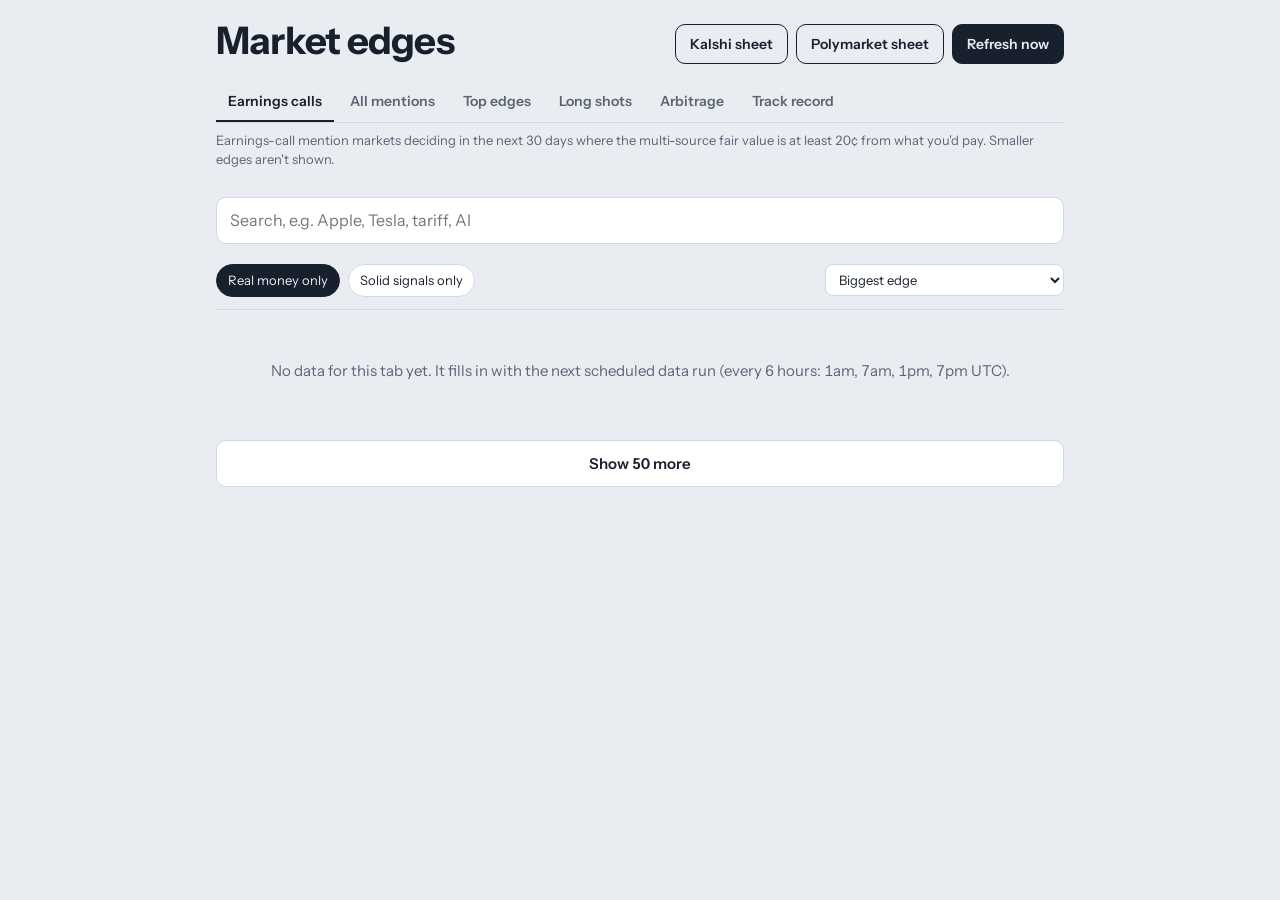
==== commit 31802845: "Dashboard: Polymarket earnings-mention spreadsheet download (next 14 days) Co-Authored-By: Claude Op" ====
--- a/site/index.html
+++ b/site/index.html
@@ -124,7 +124,8 @@
     <div class="head">
       <h1>Market edges</h1>
       <div class="actions">
-        <a class="sheet" href="data/earnings_mentions.xlsx" download>Spreadsheet</a>
+        <a class="sheet" href="data/earnings_mentions.xlsx" download>Kalshi sheet</a>
+        <a class="sheet" href="data/polymarket_mentions.xlsx" download>Polymarket sheet</a>
         <button class="refresh" id="refresh">Refresh now</button>
       </div>
     </div>
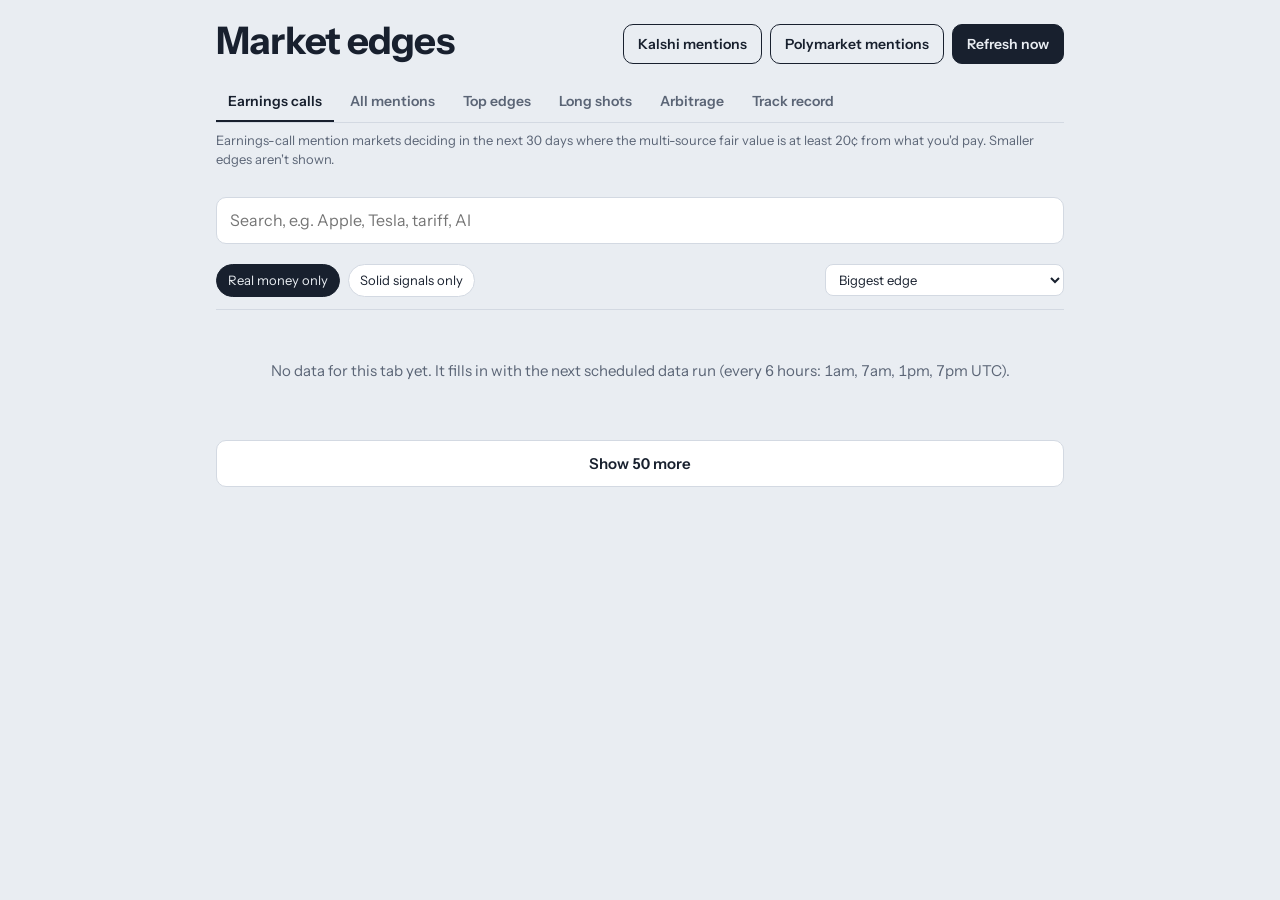
==== commit f9545619: "Readable Kalshi and Polymarket earnings-mention pages Each venue gets its own page (kalshi.html, pol" ====
--- a/site/index.html
+++ b/site/index.html
@@ -124,8 +124,8 @@
     <div class="head">
       <h1>Market edges</h1>
       <div class="actions">
-        <a class="sheet" href="data/earnings_mentions.xlsx" download>Kalshi sheet</a>
-        <a class="sheet" href="data/polymarket_mentions.xlsx" download>Polymarket sheet</a>
+        <a class="sheet" href="kalshi.html">Kalshi mentions</a>
+        <a class="sheet" href="polymarket.html">Polymarket mentions</a>
         <button class="refresh" id="refresh">Refresh now</button>
       </div>
     </div>
